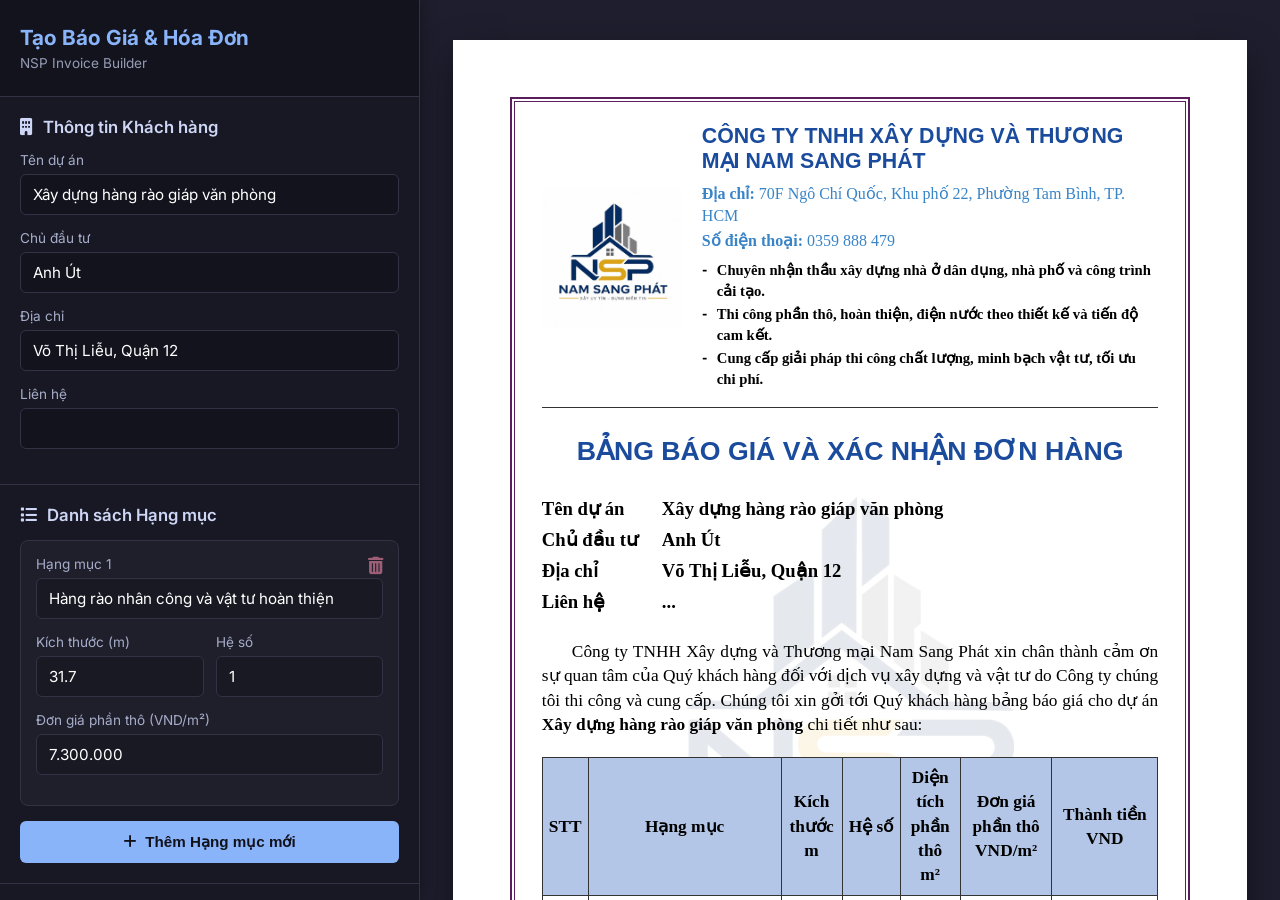
==== invoice-generator/index.html @ c8bf2fd6 "Add files via upload" ====
<!DOCTYPE html>
<html lang="vi">
<head>
    <meta charset="UTF-8">
    <meta name="viewport" content="width=device-width, initial-scale=1.0">
    <title>Trình Tạo Báo Giá - Nam Sang Phát</title>
    <link href="https://fonts.googleapis.com/css2?family=Inter:wght@400;500;600;700&family=Times+New+Roman&display=swap" rel="stylesheet">
    <link rel="stylesheet" href="style.css">
    <!-- FontAwesome -->
    <link rel="stylesheet" href="https://cdnjs.cloudflare.com/ajax/libs/font-awesome/6.4.0/css/all.min.css">
</head>
<body>
    <div class="app-container">
        <!-- Sidebar / Editor -->
        <aside class="editor-panel no-print">
            <header class="editor-header">
                <h1>Tạo Báo Giá & Hóa Đơn</h1>
                <p>NSP Invoice Builder</p>
            </header>

            <div class="editor-section">
                <h2><i class="fas fa-building"></i> Thông tin Khách hàng</h2>
                <div class="form-group">
                    <label>Tên dự án</label>
                    <input type="text" id="inp-project-name" value="Xây dựng hàng rào giáp văn phòng">
                </div>
                <div class="form-group">
                    <label>Chủ đầu tư</label>
                    <input type="text" id="inp-client-name" value="Anh Út">
                </div>
                <div class="form-group">
                    <label>Địa chỉ</label>
                    <input type="text" id="inp-client-address" value="Võ Thị Liễu, Quận 12">
                </div>
                <div class="form-group">
                    <label>Liên hệ</label>
                    <input type="text" id="inp-client-contact" value="">
                </div>
            </div>

            <div class="editor-section">
                <h2><i class="fas fa-list"></i> Danh sách Hạng mục</h2>
                <div id="editor-items-container">
                    <!-- Items injected here by JS -->
                </div>
                <button id="btn-add-item" class="btn-primary"><i class="fas fa-plus"></i> Thêm Hạng mục mới</button>
            </div>

            <div class="editor-section">
                <h2><i class="fas fa-file-alt"></i> Diễn giải công việc</h2>
                <textarea id="inp-descriptions" rows="8" placeholder="Nhập các bước diễn giải công việc, mỗi bước 1 dòng."></textarea>
            </div>

            <div class="editor-actions">
                <button id="btn-save" class="btn-secondary"><i class="fas fa-save"></i> Lưu Nháp</button>
                <button id="btn-print" class="btn-primary"><i class="fas fa-print"></i> In / Xuất PDF</button>
            </div>
        </aside>

        <!-- Preview Area -->
        <main class="preview-panel">
            <div class="paper-wrapper">
                <div class="a4-paper print-content">
                    <div class="page-border">
                        
                        <div class="invoice-header">
                            <div class="logo-container">
                                <!-- NSP Logo Image -->
                                <img src="logo.jpg" alt="Nam Sang Phát Logo" class="nsp-logo" style="width: 140px; height: auto;">
                            </div>
                            
                            <div class="company-info">
                                <h2>CÔNG TY TNHH XÂY DỰNG VÀ THƯƠNG MẠI NAM SANG PHÁT</h2>
                                <p><strong>Địa chỉ:</strong> 70F Ngô Chí Quốc, Khu phố 22, Phường Tam Bình, TP. HCM</p>
                                <p><strong>Số điện thoại:</strong> 0359 888 479</p>
                                <ul class="company-features">
                                    <li>Chuyên nhận thầu xây dựng nhà ở dân dụng, nhà phố và công trình cải tạo.</li>
                                    <li>Thi công phần thô, hoàn thiện, điện nước theo thiết kế và tiến độ cam kết.</li>
                                    <li>Cung cấp giải pháp thi công chất lượng, minh bạch vật tư, tối ưu chi phí.</li>
                                </ul>
                            </div>
                        </div>

                        <hr class="header-divider">

                        <div class="invoice-title">
                            <h1>BẢNG BÁO GIÁ VÀ XÁC NHẬN ĐƠN HÀNG</h1>
                        </div>

                        <div class="project-info-grid">
                            <div class="info-label">Tên dự án</div>
                            <div class="info-value" id="out-project-name">...</div>
                            
                            <div class="info-label">Chủ đầu tư</div>
                            <div class="info-value" id="out-client-name">...</div>
                            
                            <div class="info-label">Địa chỉ</div>
                            <div class="info-value" id="out-client-address">...</div>
                            
                            <div class="info-label">Liên hệ</div>
                            <div class="info-value" id="out-client-contact"></div>
                        </div>

                        <div class="invoice-intro">
                            Công ty TNHH Xây dựng và Thương mại Nam Sang Phát xin chân thành cảm ơn sự quan tâm của Quý khách hàng đối với dịch vụ xây dựng và vật tư do Công ty chúng tôi thi công và cung cấp. Chúng tôi xin gởi tới Quý khách hàng bảng báo giá cho dự án <strong id="out-project-name-bold">...</strong> chi tiết như sau:
                        </div>

                        <table class="invoice-table">
                            <thead>
                                <tr>
                                    <th width="5%">STT</th>
                                    <th width="35%">Hạng mục</th>
                                    <th width="10%">Kích thước<br>m</th>
                                    <th width="10%">Hệ số</th>
                                    <th width="10%">Diện tích<br>phần thô<br>m²</th>
                                    <th width="15%">Đơn giá<br>phần thô<br>VND/m²</th>
                                    <th width="15%">Thành tiền<br>VND</th>
                                </tr>
                            </thead>
                            <tbody id="out-table-body">
                                <!-- JS will inject rows here -->
                            </tbody>
                            <tfoot>
                                <tr>
                                    <td colspan="6" class="text-right"><strong>TỔNG CỘNG</strong></td>
                                    <td class="text-right"><strong id="out-total">0</strong></td>
                                </tr>
                            </tfoot>
                        </table>
                        
                        <div class="amount-in-words">
                            Bằng chữ: <span id="out-total-words">Không đồng.</span>
                        </div>

                        <div class="work-descriptions">
                            <div class="work-desc-title">DIỄN GIẢI CÔNG VIỆC</div>
                            <ol id="out-descriptions-list">
                                <!-- JS will inject li here -->
                            </ol>
                        </div>
                        
                    </div>
                </div>
            </div>
        </main>
    </div>
    <script src="app.js"></script>
</body>
</html>
---- invoice-generator/style.css ----
:root {
    --bg-dark: #11111b;
    --panel-dark: #181825;
    --border-dark: #313244;
    --text-light: #cdd6f4;
    --accent: #89b4fa;
    --accent-hover: #b4befe;
    --danger: #f38ba8;
    
    --paper-bg: #ffffff;
    --paper-text: #000000;
    --nsp-blue: #1A4B9C;
    --nsp-dark-blue: #0A1C40;
    --nsp-gold: #C69E58;
    --table-header: #B4C6E7;
}

* { box-sizing: border-box; margin: 0; padding: 0; }

body {
    font-family: 'Inter', sans-serif;
    background-color: var(--bg-dark);
    color: var(--text-light);
    height: 100vh;
    overflow: hidden;
}

.app-container {
    display: flex;
    height: 100vh;
    width: 100vw;
}

/* Editor Panel */
.editor-panel {
    width: 420px;
    background-color: var(--panel-dark);
    border-right: 1px solid var(--border-dark);
    display: flex;
    flex-direction: column;
    overflow-y: auto;
    flex-shrink: 0;
    box-shadow: 2px 0 15px rgba(0,0,0,0.3);
    z-index: 10;
}

.editor-header {
    padding: 25px 20px;
    border-bottom: 1px solid var(--border-dark);
    background-color: rgba(0,0,0,0.2);
}

.editor-header h1 {
    font-size: 1.3rem;
    color: var(--accent);
    font-weight: 700;
}

.editor-header p {
    font-size: 0.85rem;
    opacity: 0.7;
    margin-top: 5px;
}

.editor-section {
    padding: 20px;
    border-bottom: 1px solid var(--border-dark);
}

.editor-section h2 {
    font-size: 1.05rem;
    margin-bottom: 15px;
    display: flex;
    align-items: center;
    gap: 10px;
    color: var(--text-light);
    font-weight: 600;
}

.form-group {
    margin-bottom: 15px;
}

.form-group label {
    display: block;
    font-size: 0.85rem;
    margin-bottom: 6px;
    color: #a6adc8;
}

.form-group input, .form-group textarea {
    width: 100%;
    padding: 10px 12px;
    background: rgba(0,0,0,0.2);
    border: 1px solid var(--border-dark);
    border-radius: 6px;
    color: white;
    font-family: 'Inter', sans-serif;
    transition: all 0.2s;
    font-size: 0.95rem;
}

.form-group input:focus, .form-group textarea:focus {
    outline: none;
    border-color: var(--accent);
    box-shadow: 0 0 0 2px rgba(137, 180, 250, 0.2);
}

.item-editor-card {
    background: rgba(255,255,255,0.03);
    border: 1px solid var(--border-dark);
    padding: 15px;
    border-radius: 8px;
    margin-bottom: 15px;
    position: relative;
}

.item-editor-card .remove-btn {
    position: absolute;
    top: 15px;
    right: 15px;
    background: none;
    border: none;
    color: var(--danger);
    cursor: pointer;
    font-size: 1.1rem;
    opacity: 0.6;
    transition: opacity 0.2s;
}

.item-editor-card .remove-btn:hover {
    opacity: 1;
}

.item-grid {
    display: grid;
    grid-template-columns: 1fr 1fr;
    gap: 12px;
}

button.btn-primary {
    background-color: var(--accent);
    color: #11111b;
    border: none;
    padding: 12px 15px;
    border-radius: 6px;
    cursor: pointer;
    font-weight: 600;
    width: 100%;
    display: flex;
    align-items: center;
    justify-content: center;
    gap: 8px;
    transition: all 0.2s;
    font-size: 0.95rem;
}

button.btn-primary:hover {
    background-color: var(--accent-hover);
    transform: translateY(-1px);
}

.editor-actions {
    padding: 25px 20px;
    display: flex;
    gap: 12px;
    margin-top: auto;
    background-color: rgba(0,0,0,0.2);
}

button.btn-secondary {
    background-color: transparent;
    color: var(--accent);
    border: 1px solid var(--accent);
    padding: 12px 15px;
    border-radius: 6px;
    cursor: pointer;
    font-weight: 600;
    flex: 1;
    display: flex;
    align-items: center;
    justify-content: center;
    gap: 8px;
    transition: all 0.2s;
    font-size: 0.95rem;
}

button.btn-secondary:hover {
    background-color: rgba(137, 180, 250, 0.1);
}

/* Preview Panel */
.preview-panel {
    flex: 1;
    background-color: #1e1e2e;
    overflow-y: auto;
    padding: 40px;
    display: flex;
    justify-content: center;
    align-items: flex-start;
}

.paper-wrapper {
    position: relative;
}

.a4-paper {
    background-color: var(--paper-bg);
    color: var(--paper-text);
    width: 210mm;
    min-height: 297mm;
    box-shadow: 0 15px 35px rgba(0,0,0,0.4);
    padding: 15mm; 
    font-family: 'Times New Roman', Times, serif;
    font-size: 13pt;
    line-height: 1.4;
    position: relative;
    z-index: 1;
}

.a4-paper::before {
    content: "";
    position: absolute;
    top: 50%;
    left: 50%;
    transform: translate(-50%, -50%);
    width: 70%;
    height: 70%;
    background-image: url('logo.jpg');
    background-repeat: no-repeat;
    background-position: center;
    background-size: contain;
    opacity: 0.1; /* Làm mờ watermark */
    z-index: -1;
    pointer-events: none;
}

.page-border {
    border: 2px solid #5A1E5C;
    outline: 1px solid #5A1E5C;
    outline-offset: -5px;
    min-height: 100%;
    padding: 25px 30px;
}

/* Invoice Header */
.invoice-header {
    display: flex;
    align-items: center;
    gap: 20px;
}

.logo-container {
    width: 140px;
    display: flex;
    flex-direction: column;
    align-items: center;
    text-align: center;
}

.logo-text {
    font-family: Arial, sans-serif;
    font-weight: 800;
    font-size: 26px;
    color: var(--nsp-blue);
    margin-top: -15px;
    letter-spacing: 1px;
}

.logo-name {
    font-family: Arial, sans-serif;
    font-weight: bold;
    font-size: 11px;
    color: var(--nsp-blue);
}

.logo-slogan {
    font-family: Arial, sans-serif;
    font-size: 6px;
    color: #666;
    margin-top: 3px;
    white-space: nowrap;
}

.company-info {
    flex: 1;
}

.company-info h2 {
    font-family: Arial, sans-serif;
    color: var(--nsp-blue);
    font-size: 16pt;
    margin-bottom: 8px;
    line-height: 1.2;
}

.company-info p {
    margin: 2px 0;
    font-size: 12pt;
    color: #3884c7; 
}

.company-features {
    list-style: none;
    margin-top: 8px;
    padding-left: 0;
}

.company-features li {
    font-size: 11pt;
    position: relative;
    padding-left: 15px;
    margin-bottom: 3px;
    font-weight: bold;
}
.company-features li::before {
    content: "˗";
    position: absolute;
    left: 0;
}

.header-divider {
    border: none;
    border-top: 1px solid #333;
    margin: 15px 0 25px 0;
}

.invoice-title {
    text-align: center;
    margin-bottom: 25px;
}

.invoice-title h1 {
    font-family: Arial, sans-serif;
    color: var(--nsp-blue);
    font-size: 20pt;
    font-weight: bold;
}

.project-info-grid {
    display: grid;
    grid-template-columns: 120px 1fr;
    row-gap: 5px;
    font-weight: bold;
    font-size: 14pt;
    margin-bottom: 25px;
}

.invoice-intro {
    text-align: justify;
    text-indent: 30px;
    margin-bottom: 20px;
}

.invoice-table {
    width: 100%;
    border-collapse: collapse;
    margin-bottom: 10px;
    text-align: center;
}

.invoice-table th, .invoice-table td {
    border: 1px solid #333;
    padding: 8px 6px;
    vertical-align: middle;
}

.invoice-table th {
    background-color: var(--table-header);
    font-weight: bold;
}

.invoice-table tfoot td {
    background-color: var(--table-header);
}

.text-right {
    text-align: right;
    padding-right: 12px !important;
}

.amount-in-words {
    font-size: 13pt;
    margin-bottom: 25px;
    font-weight: bold;
}

.amount-in-words span {
    font-style: italic;
    font-weight: normal;
}

.work-descriptions {
    margin-top: 20px;
}

.work-desc-title {
    background-color: #FDF1D7;
    display: inline-block;
    padding: 3px 10px;
    font-size: 13pt;
    font-weight: bold;
    margin-bottom: 10px;
    font-family: Arial, sans-serif;
}

.work-descriptions ol {
    padding-left: 25px;
    text-align: justify;
}
.work-descriptions li {
    margin-bottom: 5px;
}

/* Print Styles */
@media print {
    .no-print, .editor-panel { 
        display: none !important; 
    }
    .app-container { 
        height: auto; 
        overflow: visible; 
        display: block;
    }
    body { 
        background: white; 
        height: auto; 
        overflow: visible; 
    }
    .preview-panel { 
        padding: 0; 
        background: white; 
        display: block; 
    }
    .a4-paper { 
        box-shadow: none; 
        margin: 0; 
        width: 100%; 
        min-height: auto;
        padding: 0; /* Let print dialog handle margins */
    }
    @page {
        size: A4;
        margin: 10mm;
    }
    .page-border {
        border-color: #5A1E5C; 
        outline-color: #5A1E5C;
        -webkit-print-color-adjust: exact;
        print-color-adjust: exact;
    }
    .invoice-table th, .invoice-table tfoot td, .work-desc-title, .logo-container * {
        -webkit-print-color-adjust: exact;
        print-color-adjust: exact;
    }
}
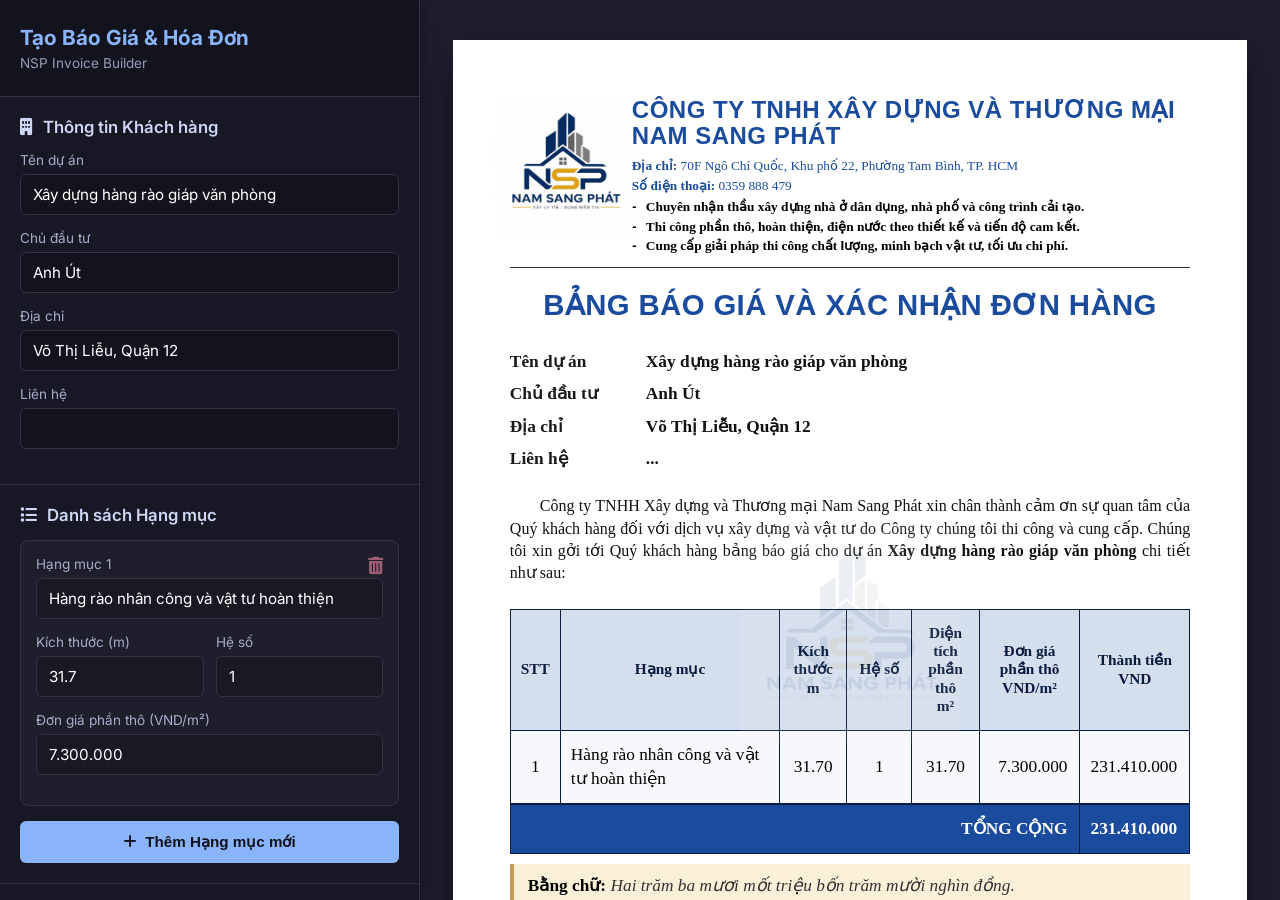
==== commit 48735772: "Move index.html to root" ====
--- a/invoice-generator/index.html
+++ b/invoice-generator/index.html
@@ -61,7 +61,7 @@
         <main class="preview-panel">
             <div class="paper-wrapper">
                 <div class="a4-paper print-content">
-                    <div class="page-border">
+                <img src="logo.jpg" alt="" class="watermark-image" aria-hidden="true">
                         
                         <div class="invoice-header">
                             <div class="logo-container">
--- a/invoice-generator/style.css
+++ b/invoice-generator/style.css
@@ -219,39 +219,49 @@
 }
 
 .a4-paper::before {
-    content: "";
+    display: none;
+}
+
+.page-border {
+    border: 7px solid var(--nsp-dark-blue);
+    outline: 8px solid rgba(26, 75, 156, 0.22);
+    outline-offset: -8px;
+    min-height: 100%;
+    padding: 22px 24px;
+    position: relative;
+    background: #ffffff;
+}
+
+/* Watermark image for print and screen */
+.watermark-image {
     position: absolute;
     top: 50%;
     left: 50%;
+    width: 45%;
+    max-width: 220px;
     transform: translate(-50%, -50%);
-    width: 70%;
-    height: 70%;
-    background-image: url('logo.jpg');
-    background-repeat: no-repeat;
-    background-position: center;
-    background-size: contain;
-    opacity: 0.1; /* Làm mờ watermark */
-    z-index: -1;
+    opacity: 0.08;
+    z-index: 0;
     pointer-events: none;
 }
 
-.page-border {
-    border: 2px solid #5A1E5C;
-    outline: 1px solid #5A1E5C;
-    outline-offset: -5px;
-    min-height: 100%;
-    padding: 25px 30px;
+.page-border::before {
+    content: "";
+    position: absolute;
+    inset: 12px;
+    border: 1px dashed rgba(26, 75, 156, 0.32);
+    pointer-events: none;
 }
 
 /* Invoice Header */
 .invoice-header {
     display: flex;
-    align-items: center;
-    gap: 20px;
+    align-items: flex-start;
+    gap: 12px;
 }
 
 .logo-container {
-    width: 140px;
+    width: 110px;
     display: flex;
     flex-direction: column;
     align-items: center;
@@ -284,45 +294,57 @@
 
 .company-info {
     flex: 1;
+    text-align: left;
 }
 
 .company-info h2 {
     font-family: Arial, sans-serif;
     color: var(--nsp-blue);
-    font-size: 16pt;
+    font-size: 18pt;
     margin-bottom: 8px;
-    line-height: 1.2;
+    line-height: 1.1;
+    text-transform: uppercase;
+    letter-spacing: 0.5px;
 }
 
 .company-info p {
     margin: 2px 0;
-    font-size: 12pt;
-    color: #3884c7; 
+    font-size: 10pt;
+    color: #1A4B9C;
+    line-height: 1.3;
+}
+
+.company-info .company-note {
+    font-size: 10pt;
+    margin-top: 4px;
+    color: #333;
+    font-weight: 600;
 }
 
 .company-features {
     list-style: none;
-    margin-top: 8px;
+    margin-top: 4px;
     padding-left: 0;
 }
 
 .company-features li {
-    font-size: 11pt;
+    font-size: 10pt;
     position: relative;
-    padding-left: 15px;
-    margin-bottom: 3px;
-    font-weight: bold;
+    padding-left: 14px;
+    margin-bottom: 1px;
+    font-weight: 600;
 }
 .company-features li::before {
     content: "˗";
     position: absolute;
     left: 0;
+    top: 0;
 }
 
 .header-divider {
     border: none;
     border-top: 1px solid #333;
-    margin: 15px 0 25px 0;
+    margin: 10px 0 16px 0;
 }
 
 .invoice-title {
@@ -333,23 +355,44 @@
 .invoice-title h1 {
     font-family: Arial, sans-serif;
     color: var(--nsp-blue);
-    font-size: 20pt;
+    font-size: 22pt;
     font-weight: bold;
+    letter-spacing: 0.4px;
+    margin: 0;
 }
 
 .project-info-grid {
     display: grid;
-    grid-template-columns: 120px 1fr;
-    row-gap: 5px;
-    font-weight: bold;
-    font-size: 14pt;
-    margin-bottom: 25px;
+    grid-template-columns: 120px minmax(220px, 1fr);
+    row-gap: 8px;
+    column-gap: 16px;
+    font-weight: 600;
+    font-size: 13pt;
+    margin-bottom: 24px;
+}
+
+.project-info-grid .info-label,
+.project-info-grid .info-value {
+    display: block;
+}
+
+.project-info-grid .info-label {
+    text-align: left;
+    color: #1a1a1a;
+}
+
+.project-info-grid .info-value {
+    text-align: left;
+    font-weight: 700;
+    color: #111;
 }
 
 .invoice-intro {
     text-align: justify;
     text-indent: 30px;
-    margin-bottom: 20px;
+    margin-bottom: 24px;
+    font-size: 12pt;
+    color: #111;
 }
 
 .invoice-table {
@@ -360,18 +403,43 @@
 }
 
 .invoice-table th, .invoice-table td {
-    border: 1px solid #333;
-    padding: 8px 6px;
+    border: 1px solid var(--nsp-dark-blue);
+    padding: 12px 10px;
     vertical-align: middle;
 }
 
 .invoice-table th {
-    background-color: var(--table-header);
-    font-weight: bold;
+    background-color: rgba(26, 75, 156, 0.18);
+    color: var(--nsp-dark-blue);
+    font-weight: 700;
+    font-size: 11.5pt;
+    line-height: 1.2;
+}
+
+.invoice-table thead th {
+    padding-top: 14px;
+    padding-bottom: 14px;
+}
+
+.invoice-table tbody tr:nth-child(odd) {
+    background-color: rgba(26, 75, 156, 0.04);
+}
+
+.invoice-table tbody td:nth-child(2) {
+    text-align: left;
+    padding-left: 14px;
+    font-weight: 500;
 }
 
 .invoice-table tfoot td {
-    background-color: var(--table-header);
+    background-color: var(--nsp-blue);
+    color: #ffffff;
+    font-weight: 700;
+    border-top: 2px solid var(--nsp-dark-blue);
+}
+
+.invoice-table tfoot td.text-right {
+    background-color: var(--nsp-blue);
 }
 
 .text-right {
@@ -381,13 +449,17 @@
 
 .amount-in-words {
     font-size: 13pt;
-    margin-bottom: 25px;
+    margin-bottom: 24px;
     font-weight: bold;
+    background-color: #f9f1d7;
+    border-left: 4px solid #c69e58;
+    padding: 10px 14px;
 }
 
 .amount-in-words span {
     font-style: italic;
     font-weight: normal;
+    color: #333;
 }
 
 .work-descriptions {
@@ -439,6 +511,12 @@
         min-height: auto;
         padding: 0; /* Let print dialog handle margins */
     }
+    .watermark-image {
+        opacity: 0.08;
+        -webkit-print-color-adjust: exact;
+        print-color-adjust: exact;
+        display: block;
+    }
     @page {
         size: A4;
         margin: 10mm;
